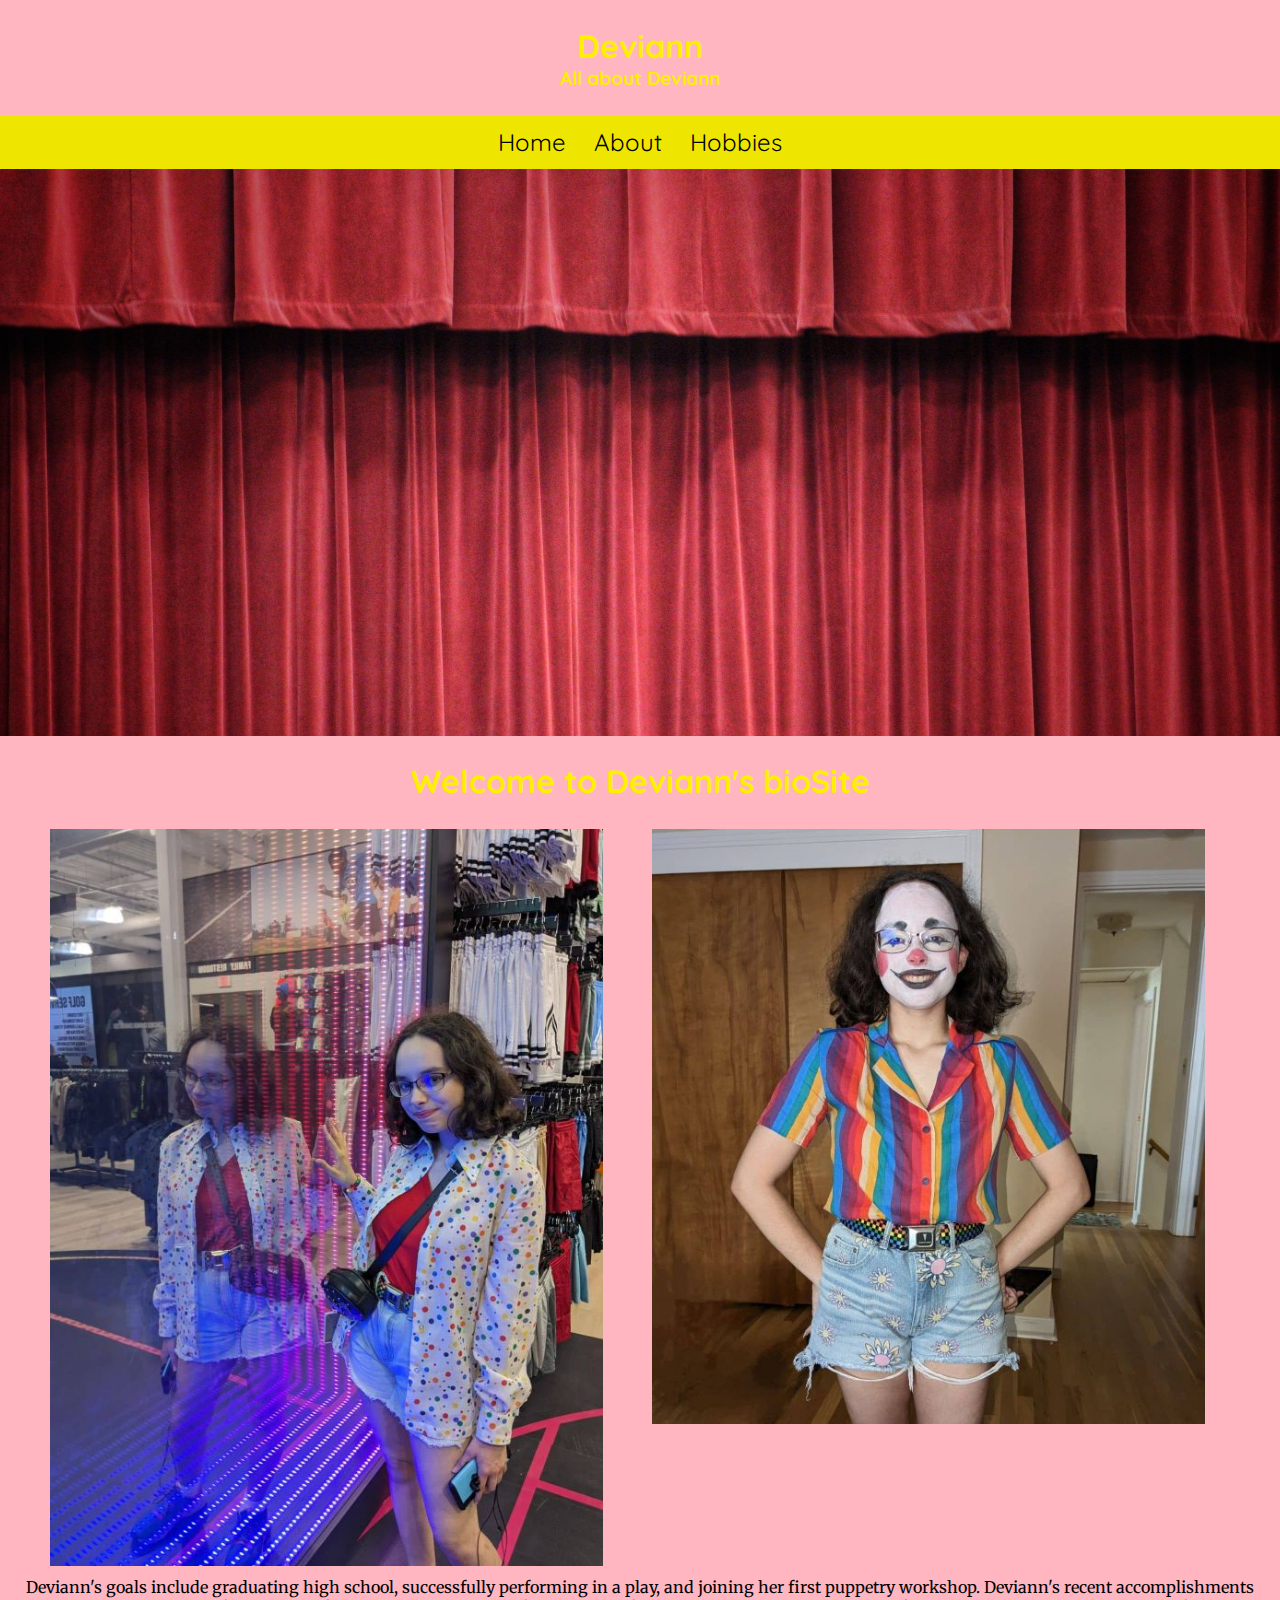
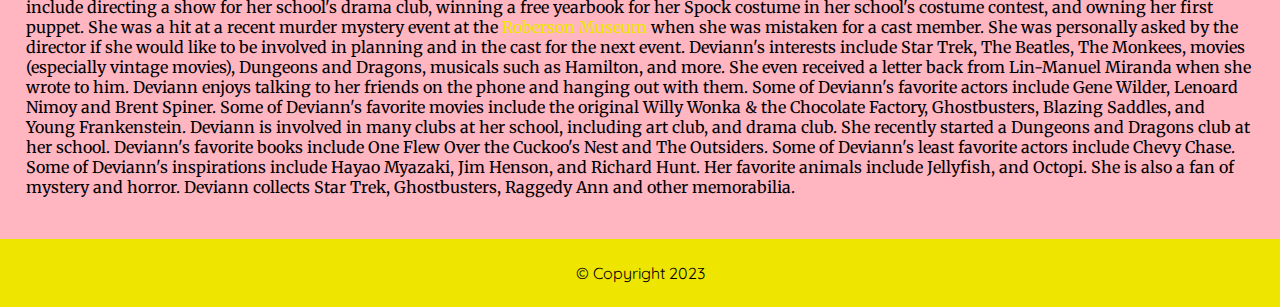
==== index.html @ 418041fd "Initial Commit" ====
<!--
Student Name: Brandon Salvemini
File Name: index.html
Date: November 23rd, 2023
-->
<!DOCTYPE html>
<html lang="en">
<head>
  <meta charset="UTF-8">
  <meta name="viewport" content="width=device-width, initial-scale=1.0">
  <link rel="stylesheet" href="css/styles.css">
  <title>Deviann's bioSite: Home</title>
  <link rel="preconnect" href="https://fonts.googleapis.com">
  <link rel="preconnect" href="https://fonts.gstatic.com" crossorigin>
  <link href="https://fonts.googleapis.com/css2?family=Merriweather&family=Quicksand&display=swap" rel="stylesheet">
</head>
<body>

  <!-- Div to contain all elements for use with large desktop viewport -->
  <div id="container">

    <!-- Add header content here -->
    <header>
      <h1>Deviann</h1>
      <h3>All about Deviann</h3>
    </header>

    <!-- Add navigation links here -->
    <nav>
      <ul>
        <li><a href="index.html">Home</a></li>
        <li><a href="about.html">About</a></li>
        <li><a href="hobby.html">Hobbies</a></li>
      </ul>
    </nav>

    <!-- Hero image -->
    <div id="hero">
      <!-- Image from https://unsplash.com/photos/red-curtain-on-white-wall-oT4jQplDFYU -->
      <!-- This image was chosen to represent Deviann's love for theater and acting -->
      <!-- The height of the image was cropped as the original was too tall -->
      <img src="images/hero-image.jpg" alt="A red stage curtain">
    </div>

    <!-- Add main content here -->
    <main>
      <h1>Welcome to Deviann's bioSite</h1>
      <div id="homeImages">
        <div id="homeImg1"><img src="images/DeviannByMirror.jpg" alt="Deviann standing by a mirror"></div>
        <div id="homeImg2"><img src="images/DeviannClownMakeUp.jpg" alt="Deviann in her custom clown make up"></div>
      </div>
      <div id="homeText">
        <p>Deviann's goals include graduating high school, successfully performing in a play, and joining her first puppetry workshop. Deviann's recent accomplishments include directing a show for her school's drama club, winning a free yearbook for her Spock costume in her school's costume contest, and owning her first puppet. She was a hit at a recent murder mystery event at the <a href="https://roberson.org/" target="_blank">Roberson Museum</a> when she was mistaken for a cast member. She was personally asked by the director if she would like to be involved in planning and in the cast for the next event. Deviann's interests include Star Trek, The Beatles, The Monkees, movies (especially vintage movies), Dungeons and Dragons, musicals such as Hamilton, and more. She even received a letter back from Lin-Manuel Miranda when she wrote to him. Deviann enjoys talking to her friends on the phone and hanging out with them. Some of Deviann's favorite actors include Gene Wilder, Lenoard Nimoy and Brent Spiner. Some of Deviann's favorite movies include the original Willy Wonka & the Chocolate Factory, Ghostbusters, Blazing Saddles, and Young Frankenstein. Deviann is involved in many clubs at her school, including art club, and drama club. She recently started a Dungeons and Dragons club at her school. Deviann's favorite books include One Flew Over the Cuckoo's Nest and The Outsiders. Some of Deviann's least favorite actors include Chevy Chase. Some of Deviann's inspirations include Hayao Myazaki, Jim Henson, and Richard Hunt. Her favorite animals include Jellyfish, and Octopi. She is also a fan of mystery and horror. Deviann collects Star Trek, Ghostbusters, Raggedy Ann and other memorabilia.</p>
      </div>
    </main>

    <!-- Add footer content here -->
    <footer>
      <p>&copy; Copyright 2023</p>
    </footer>

  </div>

</body>
</html>
---- css/styles.css ----
/*
Student Name: Brandon Salvemini
File Name: styles.css
Date: November 23rd, 2023
*/

/* CSS Reset */
body, header, nav, main, footer, img, h1, h3, ul {
  margin: 0;
  padding: 0;
  border: 0;
}

/* Style rules for body, images and headings */
body {
  background: #ffb6c1;
}

img {
  max-width: 100%;
  display: block;
  padding: 5% 0 2%;
}

h1, h3 {
  font-family: 'Quicksand', sans-serif;
}

/* Style rules for mobile viewport */

/* Style rules for header area */
header {
  text-align: center;
  padding: 2%;
  background-color: #ffb6c1;
  font-family: 'Merriweather', serif;
}

header h1, header h3 {
  color: #ffef00;
}

/* Style rules for navigation area */
nav {
  display: block;
  background-color: #eee600;
}

nav ul {
  list-style-type: none;
  text-align: center;
}

nav li {
  display: inline-block;
  font-size: 1.5em;
  font-family: 'Quicksand', sans-serif;
}

nav li a {
  display: block;
  color: #000;
  padding: 0.5em;
  text-decoration: none;
}

/* Style rules for hero image */
#hero img {
  padding: 0;
}

/* Style rules for main content */

main {
  padding: 2%;
  font-family: 'Merriweather', serif;
}

main h1 {
  color: #ffef00;
  font-size: 1.5em;
  text-align: center;
}

main a {
  text-decoration: none;
  color: #eee600;
}

/* Style rules for footer content */

footer {
  background-color: #eee600;
  text-align: center;
  font-family: 'Quicksand', sans-serif;
  padding: 0.5em;
}

  /* Media Query for Tablet Viewport */
  @media screen and (min-width: 630px), print {

    /* Tablet Viewport: Style rules for nav area */
    /* header {
      text-align: left;
      padding: 1%;
    } */

    /* Tablet Viewport: Style rules for nav area */
    nav ul {
      text-align: center;
    }

    nav li a {
      padding: 0.5em;
    }

    /* Tablet Viewport: Style rules for main area */
    main h1 {
      font-size: 2em; /* Resets h1 back to default size */
    }

    #homeImg1, #homeImg2 {
      width: 45%;
      float: left;
      margin: 0 2%;
    }

    #homeText {
      clear: left;
    }

  }

  /* Media Query for Desktop Viewport */
  @media screen and (min-width: 1015px), print {

    nav li a:hover {
      background-color: #ffb6c1;
    }

  }

  /* Media Query for Large Desktop Viewports */
  @media screen and (min-width: 1921px) {

    body {
      background: linear-gradient(#ffb6c1, #ff69b4);
    }

    #container {
      width: 1920px;
      margin: 0 auto;
    }
  }
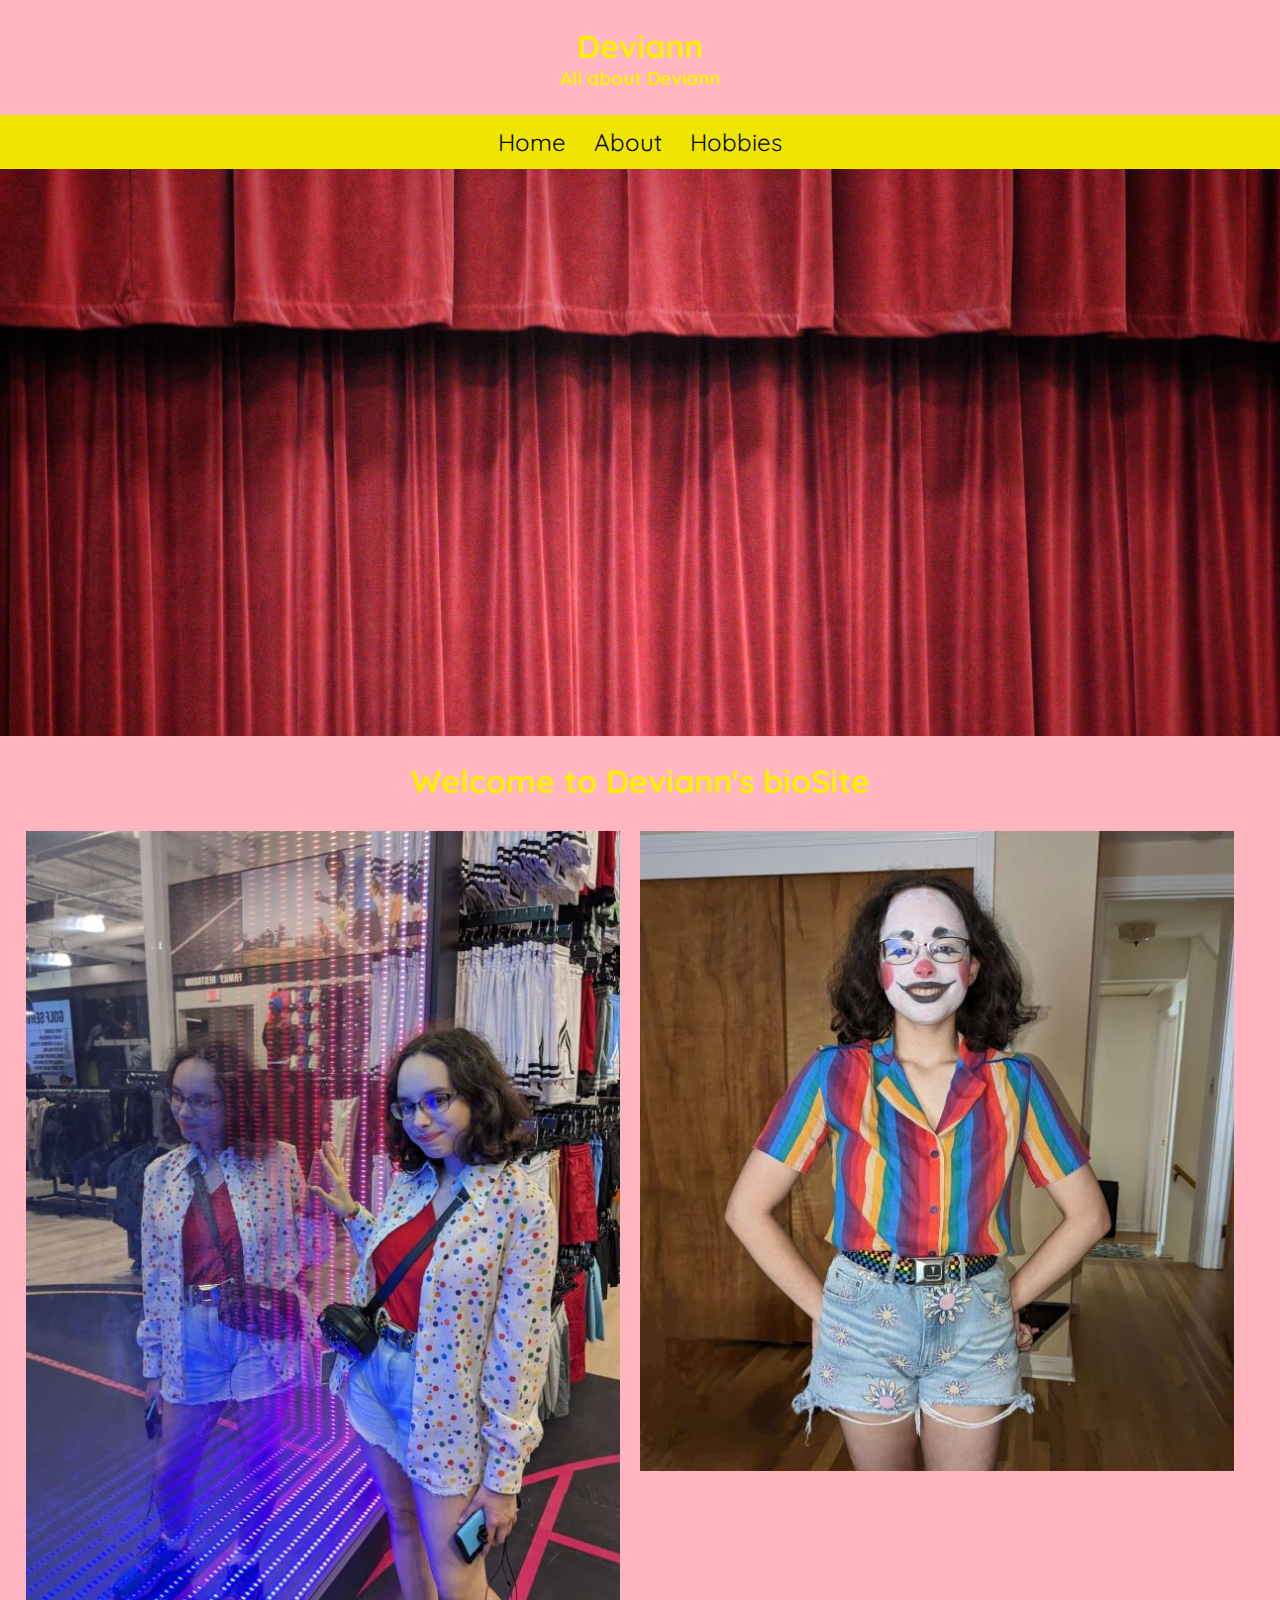
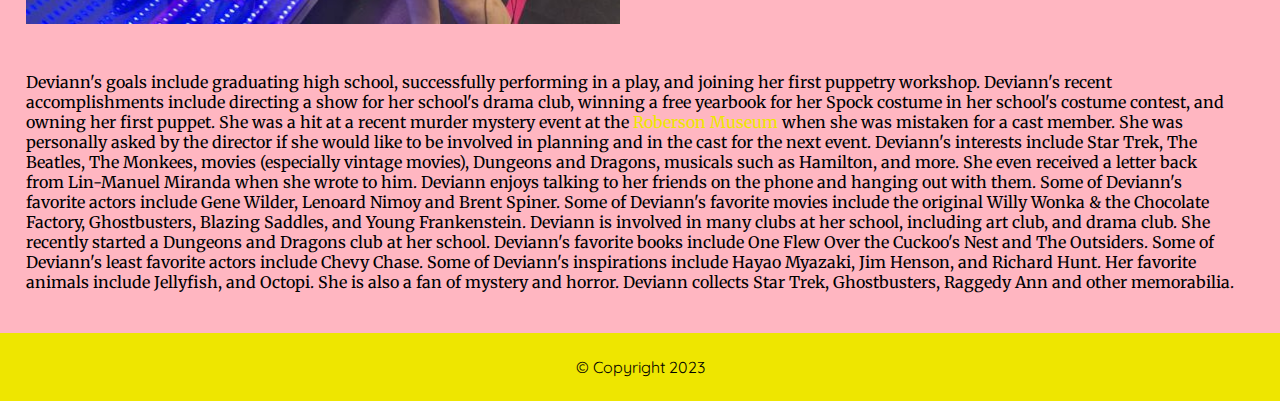
==== commit d1a0834c: "Modify index.html to use CSS grid instead of floats" ====
--- a/index.html
+++ b/index.html
@@ -45,12 +45,10 @@
     <!-- Add main content here -->
     <main>
       <h1>Welcome to Deviann's bioSite</h1>
-      <div id="homeImages">
-        <div id="homeImg1"><img src="images/DeviannByMirror.jpg" alt="Deviann standing by a mirror"></div>
-        <div id="homeImg2"><img src="images/DeviannClownMakeUp.jpg" alt="Deviann in her custom clown make up"></div>
-      </div>
-      <div id="homeText">
-        <p>Deviann's goals include graduating high school, successfully performing in a play, and joining her first puppetry workshop. Deviann's recent accomplishments include directing a show for her school's drama club, winning a free yearbook for her Spock costume in her school's costume contest, and owning her first puppet. She was a hit at a recent murder mystery event at the <a href="https://roberson.org/" target="_blank">Roberson Museum</a> when she was mistaken for a cast member. She was personally asked by the director if she would like to be involved in planning and in the cast for the next event. Deviann's interests include Star Trek, The Beatles, The Monkees, movies (especially vintage movies), Dungeons and Dragons, musicals such as Hamilton, and more. She even received a letter back from Lin-Manuel Miranda when she wrote to him. Deviann enjoys talking to her friends on the phone and hanging out with them. Some of Deviann's favorite actors include Gene Wilder, Lenoard Nimoy and Brent Spiner. Some of Deviann's favorite movies include the original Willy Wonka & the Chocolate Factory, Ghostbusters, Blazing Saddles, and Young Frankenstein. Deviann is involved in many clubs at her school, including art club, and drama club. She recently started a Dungeons and Dragons club at her school. Deviann's favorite books include One Flew Over the Cuckoo's Nest and The Outsiders. Some of Deviann's least favorite actors include Chevy Chase. Some of Deviann's inspirations include Hayao Myazaki, Jim Henson, and Richard Hunt. Her favorite animals include Jellyfish, and Octopi. She is also a fan of mystery and horror. Deviann collects Star Trek, Ghostbusters, Raggedy Ann and other memorabilia.</p>
+      <div class="home-grid">
+        <img src="images/DeviannByMirror.jpg" alt="Deviann standing by a mirror">
+        <img src="images/DeviannClownMakeUp.jpg" alt="Deviann in her custom clown make up">
+        <p class="home-text">Deviann's goals include graduating high school, successfully performing in a play, and joining her first puppetry workshop. Deviann's recent accomplishments include directing a show for her school's drama club, winning a free yearbook for her Spock costume in her school's costume contest, and owning her first puppet. She was a hit at a recent murder mystery event at the <a href="https://roberson.org/" target="_blank">Roberson Museum</a> when she was mistaken for a cast member. She was personally asked by the director if she would like to be involved in planning and in the cast for the next event. Deviann's interests include Star Trek, The Beatles, The Monkees, movies (especially vintage movies), Dungeons and Dragons, musicals such as Hamilton, and more. She even received a letter back from Lin-Manuel Miranda when she wrote to him. Deviann enjoys talking to her friends on the phone and hanging out with them. Some of Deviann's favorite actors include Gene Wilder, Lenoard Nimoy and Brent Spiner. Some of Deviann's favorite movies include the original Willy Wonka & the Chocolate Factory, Ghostbusters, Blazing Saddles, and Young Frankenstein. Deviann is involved in many clubs at her school, including art club, and drama club. She recently started a Dungeons and Dragons club at her school. Deviann's favorite books include One Flew Over the Cuckoo's Nest and The Outsiders. Some of Deviann's least favorite actors include Chevy Chase. Some of Deviann's inspirations include Hayao Myazaki, Jim Henson, and Richard Hunt. Her favorite animals include Jellyfish, and Octopi. She is also a fan of mystery and horror. Deviann collects Star Trek, Ghostbusters, Raggedy Ann and other memorabilia.</p>
       </div>
     </main>
 
--- a/css/styles.css
+++ b/css/styles.css
@@ -5,7 +5,7 @@
 */
 
 /* CSS Reset */
-body, header, nav, main, footer, img, h1, h3, ul {
+body, header, nav, main, footer, img, h1, h3, ul, figure, figcaption {
   margin: 0;
   padding: 0;
   border: 0;
@@ -27,6 +27,15 @@
 }
 
 /* Style rules for mobile viewport */
+
+/* Style rules to show mobile class and hide tab-desk class */
+.mobile {
+  display: block;
+}
+
+.tab-desk {
+  display: none;
+}
 
 /* Style rules for header area */
 header {
@@ -85,6 +94,30 @@
 main a {
   text-decoration: none;
   color: #eee600;
+}
+
+main ul {
+   margin-left: 5%;
+   list-style-type: circle;
+}
+
+/* Style rules for hobby page gallery */
+/* Based on the CSS for figure from Week 7 lab */
+figure {
+  border: 4px solid #eee600;
+  box-shadow: 6px 6px 10px #bfc587;
+  max-width: 400px;
+  margin: 2% auto;
+}
+
+figure img {
+  padding: 0;
+}
+
+figcaption {
+  padding: 2%;
+  border-top: 4px solid #eee600;
+  text-align: center;
 }
 
 /* Style rules for footer content */
@@ -105,6 +138,16 @@
       padding: 1%;
     } */
 
+    /* Tablet Viewport: Show tab-desk class, hide mobile class  */
+
+    .mobile {
+      display: none;
+    }
+
+    .tab-desk {
+      display: block;
+    }
+
     /* Tablet Viewport: Style rules for nav area */
     nav ul {
       text-align: center;
@@ -119,14 +162,51 @@
       font-size: 2em; /* Resets h1 back to default size */
     }
 
-    #homeImg1, #homeImg2 {
-      width: 45%;
-      float: left;
-      margin: 0 2%;
-    }
-
-    #homeText {
-      clear: left;
+    /* Tablet Viewport: Style rules for table */
+
+    table {
+      border: 1px solid #eee600;
+      border-collapse: collapse;
+      margin: 0 auto;
+      width: 100%;
+    }
+
+    th, td {
+      border: 1px solid #eee600;
+      padding: 2%;
+    }
+
+    th {
+      background-color: #eee600;
+      color: #000;
+    }
+
+    tr:nth-child(odd) {
+      background-color: #eee600;
+    }
+
+    /* Tablet Viewport: Style rules for grid layouts */
+    .grid {
+      display: grid;
+      grid-template-columns: auto auto;
+      grid-gap: 20px;
+    }
+
+    .gallery-grid {
+      display: grid;
+      grid-template-columns: auto auto;
+      grid-gap: 30px;
+      align-items: center; /* This property was discovered while experimenting with the grid editor in the Chrome dev tools */
+    }
+
+    .home-grid {
+      display: grid;
+      grid-template-columns: auto auto auto;
+      grid-gap: 20px;
+    }
+
+    .home-text {
+      grid-column: 1 / span 2;
     }
 
   }
@@ -136,6 +216,11 @@
 
     nav li a:hover {
       background-color: #ffb6c1;
+    }
+
+    /* Desktop viewport: Change gallery grid to 3 columns */
+    .gallery-grid {
+      grid-template-columns: auto auto auto;
     }
 
   }
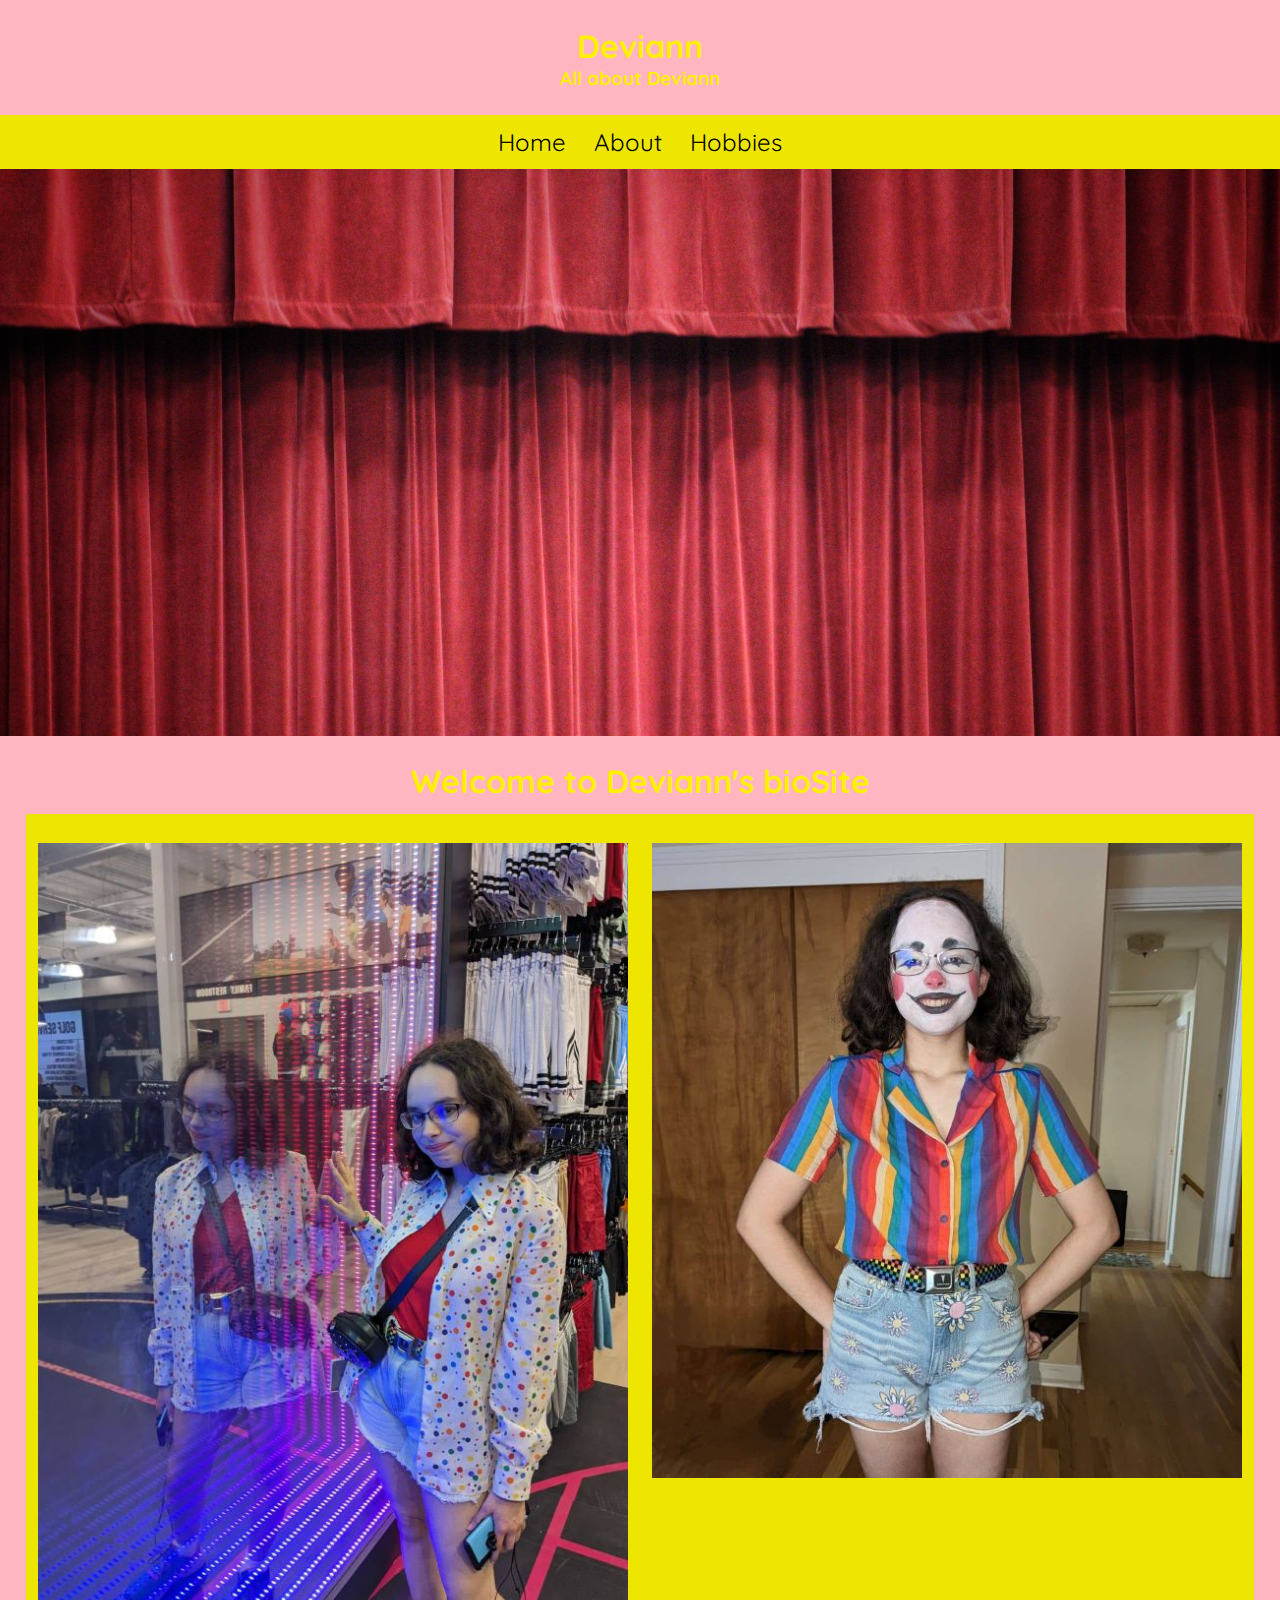
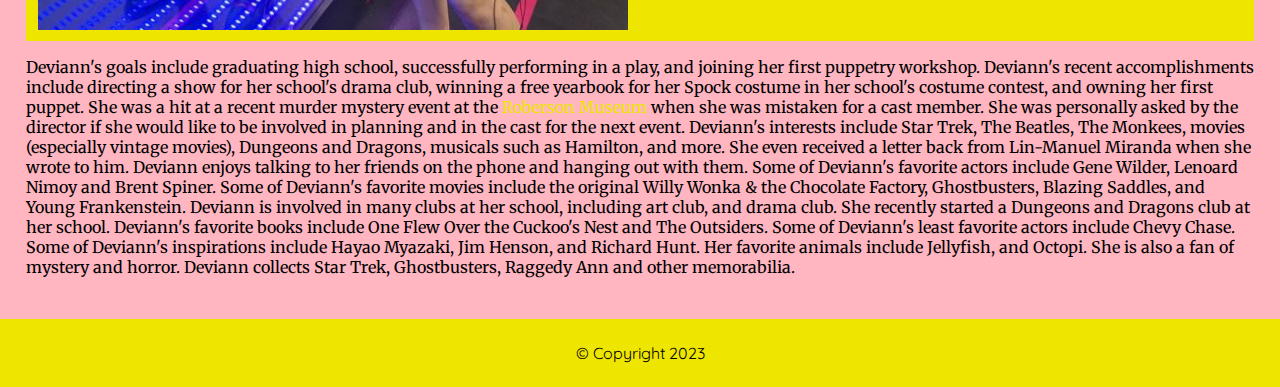
==== commit 00e8257b: "Update index.html, update styles.css" ====
--- a/index.html
+++ b/index.html
@@ -46,8 +46,8 @@
     <main>
       <h1>Welcome to Deviann's bioSite</h1>
       <div class="home-grid">
-        <img src="images/DeviannByMirror.jpg" alt="Deviann standing by a mirror">
-        <img src="images/DeviannClownMakeUp.jpg" alt="Deviann in her custom clown make up">
+        <div id="homeImg1"><img src="images/DeviannByMirror.jpg" alt="Deviann standing by a mirror"></div>
+        <div id="homeImg2"><img src="images/DeviannClownMakeUp.jpg" alt="Deviann in her custom clown make up"></div>
         <p class="home-text">Deviann's goals include graduating high school, successfully performing in a play, and joining her first puppetry workshop. Deviann's recent accomplishments include directing a show for her school's drama club, winning a free yearbook for her Spock costume in her school's costume contest, and owning her first puppet. She was a hit at a recent murder mystery event at the <a href="https://roberson.org/" target="_blank">Roberson Museum</a> when she was mistaken for a cast member. She was personally asked by the director if she would like to be involved in planning and in the cast for the next event. Deviann's interests include Star Trek, The Beatles, The Monkees, movies (especially vintage movies), Dungeons and Dragons, musicals such as Hamilton, and more. She even received a letter back from Lin-Manuel Miranda when she wrote to him. Deviann enjoys talking to her friends on the phone and hanging out with them. Some of Deviann's favorite actors include Gene Wilder, Lenoard Nimoy and Brent Spiner. Some of Deviann's favorite movies include the original Willy Wonka & the Chocolate Factory, Ghostbusters, Blazing Saddles, and Young Frankenstein. Deviann is involved in many clubs at her school, including art club, and drama club. She recently started a Dungeons and Dragons club at her school. Deviann's favorite books include One Flew Over the Cuckoo's Nest and The Outsiders. Some of Deviann's least favorite actors include Chevy Chase. Some of Deviann's inspirations include Hayao Myazaki, Jim Henson, and Richard Hunt. Her favorite animals include Jellyfish, and Octopi. She is also a fan of mystery and horror. Deviann collects Star Trek, Ghostbusters, Raggedy Ann and other memorabilia.</p>
       </div>
     </main>
--- a/css/styles.css
+++ b/css/styles.css
@@ -5,7 +5,7 @@
 */
 
 /* CSS Reset */
-body, header, nav, main, footer, img, h1, h3, ul, figure, figcaption {
+body, header, nav, main, footer, img, h1, h3, ul, figure, figcaption, section {
   margin: 0;
   padding: 0;
   border: 0;
@@ -22,8 +22,26 @@
   padding: 5% 0 2%;
 }
 
-h1, h3 {
+h1, h2, h3 {
   font-family: 'Quicksand', sans-serif;
+}
+
+/* Style rule for all elements when selected */
+/* Makes the selection color of all elements yellow and the color of selected text white */
+/* This is for additional design requirement 8 */
+/* This was found on W3School's CSS Pseudo-classes page */
+*::selection {
+  color: #fff;
+  background-color: #eee600;
+}
+
+/* Style rule for list markers */
+
+/* Turns the bullets of the list on hobbies page in the mobile viewport yellow */
+/* This is for additional design requirement 8 */
+/* This was found on W3School's CSS Pseudo-classes page */
+::marker {
+  color: #eee600;
 }
 
 /* Style rules for mobile viewport */
@@ -85,7 +103,7 @@
   font-family: 'Merriweather', serif;
 }
 
-main h1 {
+main h1, main h2 {
   color: #ffef00;
   font-size: 1.5em;
   text-align: center;
@@ -96,9 +114,22 @@
   color: #eee600;
 }
 
+/* Underline links within the main element when hovered over */
+main a:hover {
+  text-decoration: underline;
+}
+
 main ul {
    margin-left: 5%;
-   list-style-type: circle;
+}
+
+#homeImg1, #homeImg2 {
+  margin-top: 2%;
+  background-color: #eee600;
+}
+
+#homeImg1 img, #homeImg2 img {
+  margin: 0 auto;
 }
 
 /* Style rules for hobby page gallery */
@@ -199,10 +230,17 @@
       align-items: center; /* This property was discovered while experimenting with the grid editor in the Chrome dev tools */
     }
 
+    #gallery > h2 {
+      grid-column: 1 / span 2;
+    }
+
     .home-grid {
       display: grid;
       grid-template-columns: auto auto auto;
-      grid-gap: 20px;
+    }
+
+    #homeImg1, #homeImg2 {
+      padding: 0 2% 0 2%;
     }
 
     .home-text {
@@ -223,6 +261,10 @@
       grid-template-columns: auto auto auto;
     }
 
+    #gallery > h2 {
+      grid-column: 1 / span 3;
+    }
+
   }
 
   /* Media Query for Large Desktop Viewports */
@@ -237,3 +279,11 @@
       margin: 0 auto;
     }
   }
+
+/* Media Query for Print */
+@media print {
+  body {
+    background-color: #fff;
+    color: #000;
+  }
+}